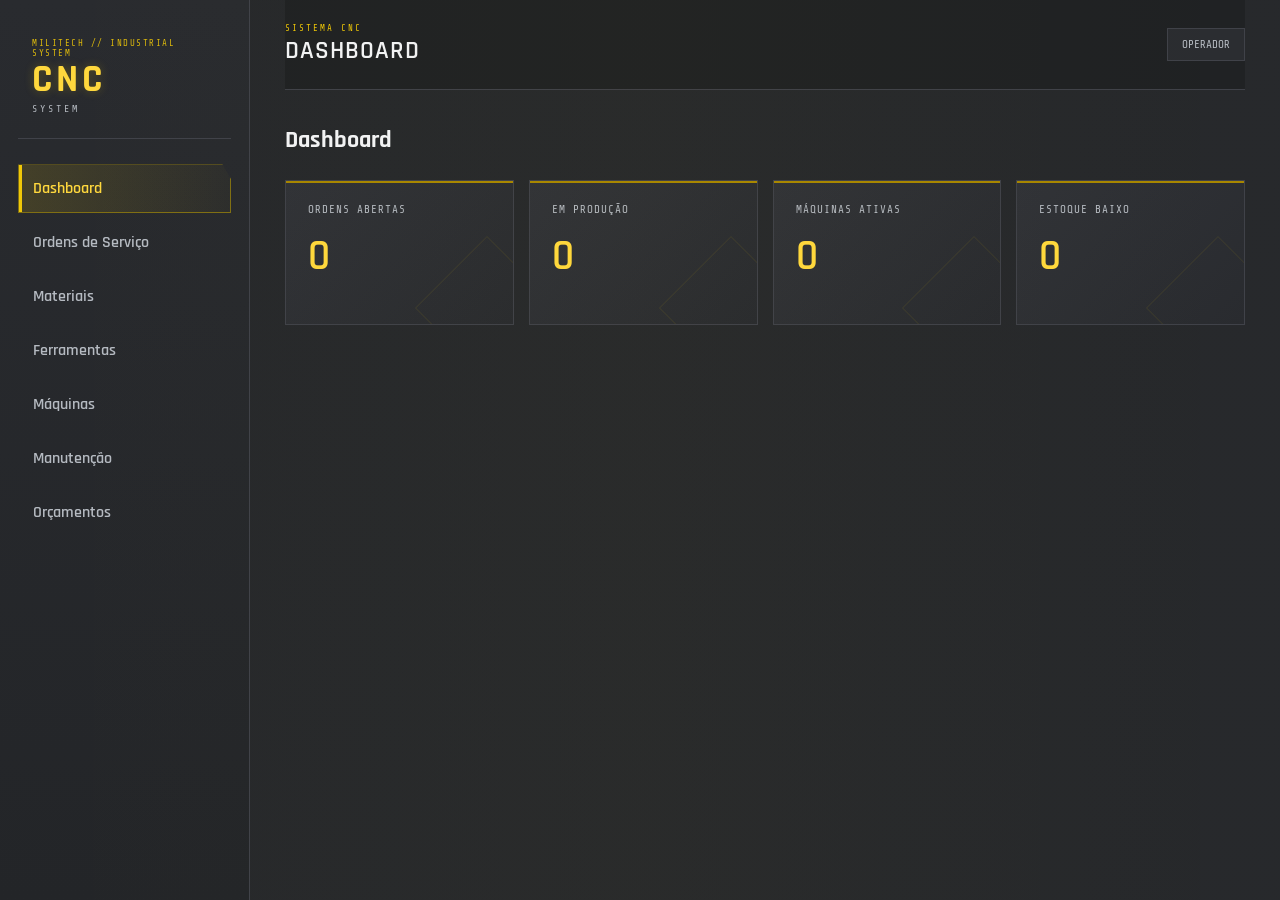
==== MetalForge-FrontEnd/index.html @ 6e20c10f "Base Sistema" ====
<!DOCTYPE html>
<html lang="pt-BR">

<head>
    <meta charset="UTF-8">
    <meta name="viewport" content="width=device-width, initial-scale=1.0">
    <link rel="stylesheet" href="style.css"> 
    <title>CNC System</title>
</head>

<body>

    <!-- SIDEBAR -->
    <aside class="sidebar">

        <div class="logo">
            <h1>CNC</h1>
            <span>SYSTEM</span>
        </div>

        <nav class="menu">

            <button class="menu-item active" data-section="dashboard">
                Dashboard
            </button>

            <button class="menu-item" data-section="ordens">
                Ordens de Serviço
            </button>

            <button class="menu-item" data-section="materiais">
                Materiais
            </button>

            <button class="menu-item" data-section="ferramentas">
                Ferramentas
            </button>

            <button class="menu-item" data-section="maquinas">
                Máquinas
            </button>

            <button class="menu-item" data-section="manutencao">
                Manutenção
            </button>

            <button class="menu-item" data-section="orcamentos">
                Orçamentos
            </button>

        </nav>

    </aside>


    <!-- CONTEÚDO PRINCIPAL -->
    <main class="main-content">

        <!-- HEADER -->
        <header class="topbar">

            <div>
                <span class="page-label">SISTEMA CNC</span>
                <h2 id="page-title">Dashboard</h2>
            </div>

            <div class="user-area">
                <span>Operador</span>
            </div>

        </header>


        <!-- DASHBOARD -->
        <section id="dashboard" class="page-section active-section">

            <h2>Dashboard</h2>

            <div class="dashboard-cards">

                <div class="dashboard-card">
                    <span>Ordens Abertas</span>
                    <strong>0</strong>
                </div>

                <div class="dashboard-card">
                    <span>Em Produção</span>
                    <strong>0</strong>
                </div>

                <div class="dashboard-card">
                    <span>Máquinas Ativas</span>
                    <strong>0</strong>
                </div>

                <div class="dashboard-card">
                    <span>Estoque Baixo</span>
                    <strong>0</strong>
                </div>

            </div>

        </section>


        <!-- ORDENS DE SERVIÇO -->
        <section id="ordens" class="page-section">

            <div class="section-header">

                <div>
                    <span class="section-label">PRODUÇÃO</span>
                    <h2>Ordens de Serviço</h2>
                </div>

                <button class="primary-button">
                    + Nova OS
                </button>

            </div>

            <div class="content-card">

                <p>Nenhuma ordem de serviço cadastrada.</p>

            </div>

        </section>


        <!-- MATERIAIS -->
        <section id="materiais" class="page-section">

            <div class="section-header">

                <div>
                    <span class="section-label">ESTOQUE</span>
                    <h2>Materiais</h2>
                </div>

                <button class="primary-button">
                    + Novo Material
                </button>

            </div>

            <div class="content-card">

                <p>Nenhum material cadastrado.</p>

            </div>

        </section>


        <!-- FERRAMENTAS -->
        <section id="ferramentas" class="page-section">

            <div class="section-header">

                <div>
                    <span class="section-label">FERRAMENTARIA</span>
                    <h2>Ferramentas</h2>
                </div>

                <button class="primary-button">
                    + Nova Ferramenta
                </button>

            </div>

            <div class="content-card">

                <p>Nenhuma ferramenta cadastrada.</p>

            </div>

        </section>


        <!-- MÁQUINAS -->
        <section id="maquinas" class="page-section">

            <div class="section-header">

                <div>
                    <span class="section-label">PRODUÇÃO</span>
                    <h2>Máquinas</h2>
                </div>

                <button class="primary-button">
                    + Nova Máquina
                </button>

            </div>

            <div class="content-card">

                <p>Nenhuma máquina cadastrada.</p>

            </div>

        </section>


        <!-- MANUTENÇÃO -->
        <section id="manutencao" class="page-section">

            <div class="section-header">

                <div>
                    <span class="section-label">MANUTENÇÃO</span>
                    <h2>Manutenção</h2>
                </div>

                <button class="primary-button">
                    + Registrar Manutenção
                </button>

            </div>

            <div class="content-card">

                <p>Nenhuma manutenção registrada.</p>

            </div>

        </section>


        <!-- ORÇAMENTOS -->
        <section id="orcamentos" class="page-section">
            <div class="section-header">
                <div>
                    <span class="section-label">FINANCEIRO</span>
                    <h2>Orçamentos</h2>
                </div>

                <button class="primary-button">
                    + Novo Orçamento
                </button>
            </div>
            <div class="content-card">

                <p>Nenhum orçamento cadastrado.</p>

            </div>

        </section>

    </main>


    <script src="script.js"></script>

</body>

</html>
---- MetalForge-FrontEnd/style.css ----
/* =========================================================
   CNC SYSTEM
   MILITECH // INDUSTRIAL INTERFACE
   ========================================================= */


/* =========================================================
   FONTES
   ========================================================= */

   @import url('https://fonts.googleapis.com/css2?family=Rajdhani:wght@400;500;600;700&family=Share+Tech+Mono&display=swap');


   /* =========================================================
      VARIÁVEIS
      ========================================================= */
   
   :root {
   
       /* FUNDOS */
       --bg-primary: #202225;
       --bg-secondary: #292b2f;
       --bg-tertiary: #313338;
   
       /* PAINÉIS */
       --panel: #2b2d31;
       --panel-hover: #35373c;
       --panel-light: #383a40;
   
       /* MILITECH / AMARELO */
       --militech-yellow: #f0c808;
       --militech-yellow-bright: #ffd83d;
       --militech-yellow-dark: #a88700;
   
       /* ESTADOS */
       --warning: #f0a500;
       --danger: #ed4245;
       --success: #57c76c;
       --info: #4da6ff;
   
       /* TEXTOS */
       --text-primary: #f2f3f5;
       --text-secondary: #b5bac1;
       --text-muted: #72767d;
   
       /* BORDAS */
       --border: #404249;
       --border-light: #4a4d53;
       --border-yellow: #806f13;
   
       /* DIMENSÕES */
       --sidebar-width: 250px;
   }
   
   
   /* =========================================================
      RESET
      ========================================================= */
   
   * {
       margin: 0;
       padding: 0;
       box-sizing: border-box;
   }
   
   
   html {
       scroll-behavior: smooth;
   }
   
   
   body {
   
       min-height: 100vh;
   
       background:
           linear-gradient(
               rgba(32, 34, 37, 0.97),
               rgba(32, 34, 37, 0.97)
           ),
           repeating-linear-gradient(
               0deg,
               transparent,
               transparent 3px,
               rgba(240, 200, 8, 0.012) 3px,
               rgba(240, 200, 8, 0.012) 4px
           );
   
       color: var(--text-primary);
   
       font-family: 'Rajdhani', sans-serif;
   
       overflow-x: hidden;
   }
   
   
   /* =========================================================
      EFEITO DE INTERFACE
      ========================================================= */
   
   body::before {
   
       content: "";
   
       position: fixed;
   
       inset: 0;
   
       pointer-events: none;
   
       background:
           linear-gradient(
               90deg,
               transparent 0%,
               rgba(240, 200, 8, 0.015) 50%,
               transparent 100%
           );
   
       z-index: 999;
   }
   
   
   /* =========================================================
      SELEÇÃO
      ========================================================= */
   
   ::selection {
   
       background: var(--militech-yellow);
   
       color: #202225;
   }
   
   
   /* =========================================================
      SIDEBAR
      ========================================================= */
   
   .sidebar {
   
       position: fixed;
   
       top: 0;
       left: 0;
   
       width: var(--sidebar-width);
       height: 100vh;
   
       padding: 28px 18px;
   
       background:
           linear-gradient(
               180deg,
               #292b2f 0%,
               #232528 100%
           );
   
       border-right: 1px solid var(--border);
   
       display: flex;
       flex-direction: column;
   
       z-index: 100;
   }
   
   
   /* =========================================================
      LOGO
      ========================================================= */
   
   .logo {
   
       position: relative;
   
       padding: 10px 14px 24px;
   
       margin-bottom: 25px;
   
       border-bottom: 1px solid var(--border);
   }
   
   
   .logo::before {
   
       content: "MILITECH // INDUSTRIAL SYSTEM";
   
       display: block;
   
       margin-bottom: 7px;
   
       color: var(--militech-yellow);
   
       font-family: 'Share Tech Mono', monospace;
   
       font-size: 9px;
   
       letter-spacing: 1.5px;
   
       opacity: 0.9;
   }
   
   
   .logo h1 {
   
       color: var(--militech-yellow-bright);
   
       font-size: 38px;
   
       font-weight: 700;
   
       line-height: 0.8;
   
       letter-spacing: 4px;
   
       text-shadow:
           0 0 10px rgba(240, 200, 8, 0.25);
   }
   
   
   .logo span {
   
       display: block;
   
       margin-top: 8px;
   
       color: var(--text-secondary);
   
       font-family: 'Share Tech Mono', monospace;
   
       font-size: 10px;
   
       letter-spacing: 3px;
   }
   
   
   /* =========================================================
      MENU
      ========================================================= */
   
   .menu {
   
       display: flex;
   
       flex-direction: column;
   
       gap: 5px;
   }
   
   
   .menu-item {
   
       position: relative;
   
       width: 100%;
   
       padding: 13px 14px;
   
       border: 1px solid transparent;
   
       background: transparent;
   
       color: var(--text-secondary);
   
       font-family: 'Rajdhani', sans-serif;
   
       font-size: 16px;
   
       font-weight: 600;
   
       text-align: left;
   
       cursor: pointer;
   
       transition:
           background 0.2s ease,
           color 0.2s ease,
           border 0.2s ease;
   
       clip-path: polygon(
           0 0,
           96% 0,
           100% 30%,
           100% 100%,
           0 100%
       );
   }
   
   
   .menu-item::before {
   
       content: "";
   
       position: absolute;
   
       left: 0;
       top: 0;
   
       width: 3px;
       height: 100%;
   
       background: transparent;
   
       transition:
           background 0.2s ease;
   }
   
   
   .menu-item:hover {
   
       background: rgba(240, 200, 8, 0.06);
   
       color: var(--text-primary);
   
       border-color: var(--border);
   }
   
   
   .menu-item.active {
   
       background:
           linear-gradient(
               90deg,
               rgba(240, 200, 8, 0.14),
               rgba(240, 200, 8, 0.025)
           );
   
       color: var(--militech-yellow-bright);
   
       border-color: var(--border-yellow);
   }
   
   
   .menu-item.active::before {
   
       background: var(--militech-yellow);
   }
   
   
   /* =========================================================
      CONTEÚDO PRINCIPAL
      ========================================================= */
   
   .main-content {
   
       min-height: 100vh;
   
       margin-left: var(--sidebar-width);
   
       padding: 0 35px 50px;
   }
   
   
   /* =========================================================
      TOPBAR
      ========================================================= */
   
   .topbar {
   
       position: sticky;
   
       top: 0;
   
       height: 90px;
   
       display: flex;
   
       align-items: center;
   
       justify-content: space-between;
   
       background: rgba(32, 34, 37, 0.94);
   
       border-bottom: 1px solid var(--border);
   
       backdrop-filter: blur(12px);
   
       z-index: 50;
   }
   
   
   .page-label {
   
       display: block;
   
       margin-bottom: 2px;
   
       color: var(--militech-yellow);
   
       font-family: 'Share Tech Mono', monospace;
   
       font-size: 9px;
   
       letter-spacing: 2px;
   }
   
   
   .topbar h2 {
   
       font-size: 25px;
   
       font-weight: 600;
   
       letter-spacing: 1px;
   
       text-transform: uppercase;
   }
   
   
   /* =========================================================
      USUÁRIO
      ========================================================= */
   
   .user-area {
   
       display: flex;
   
       align-items: center;
   
       padding: 9px 14px;
   
       background: var(--panel);
   
       border: 1px solid var(--border);
   
       color: var(--text-secondary);
   
       font-family: 'Share Tech Mono', monospace;
   
       font-size: 11px;
   
       text-transform: uppercase;
   }
   
   
   /* =========================================================
      SECTIONS
      ========================================================= */
   
   .page-section {
   
       display: none;
   
       padding-top: 35px;
   
       animation: sectionIn 0.25s ease;
   }
   
   
   .page-section.active-section {
   
       display: block;
   }
   
   
   @keyframes sectionIn {
   
       from {
   
           opacity: 0;
   
           transform: translateY(6px);
       }
   
       to {
   
           opacity: 1;
   
           transform: translateY(0);
       }
   }
   
   
   /* =========================================================
      CABEÇALHO DAS SEÇÕES
      ========================================================= */
   
   .section-header {
   
       display: flex;
   
       align-items: center;
   
       justify-content: space-between;
   
       margin-bottom: 25px;
   }
   
   
   .section-label {
   
       display: block;
   
       margin-bottom: 3px;
   
       color: var(--militech-yellow);
   
       font-family: 'Share Tech Mono', monospace;
   
       font-size: 10px;
   
       letter-spacing: 2px;
   }
   
   
   .section-header h2 {
   
       font-size: 28px;
   
       font-weight: 600;
   
       letter-spacing: 1px;
   
       text-transform: uppercase;
   }
   
   
   /* =========================================================
      DASHBOARD
      ========================================================= */
   
   .dashboard-cards {
   
       display: grid;
   
       grid-template-columns:
           repeat(4, 1fr);
   
       gap: 15px;
   
       margin-top: 25px;
   }
   
   
   .dashboard-card {
   
       position: relative;
   
       min-height: 145px;
   
       padding: 22px;
   
       background:
           linear-gradient(
               135deg,
               #313338,
               #292b2f
           );
   
       border: 1px solid var(--border);
   
       overflow: hidden;
   
       transition:
           transform 0.2s ease,
           border-color 0.2s ease,
           background 0.2s ease;
   }
   
   
   .dashboard-card::before {
   
       content: "";
   
       position: absolute;
   
       top: 0;
       left: 0;
   
       width: 100%;
       height: 2px;
   
       background: var(--militech-yellow-dark);
   }
   
   
   .dashboard-card::after {
   
       content: "";
   
       position: absolute;
   
       right: -25px;
       bottom: -35px;
   
       width: 100px;
       height: 100px;
   
       border: 1px solid rgba(240, 200, 8, 0.08);
   
       transform: rotate(45deg);
   }
   
   
   .dashboard-card:hover {
   
       transform: translateY(-3px);
   
       background: var(--panel-hover);
   
       border-color: var(--border-yellow);
   }
   
   
   .dashboard-card span {
   
       display: block;
   
       color: var(--text-secondary);
   
       font-family: 'Share Tech Mono', monospace;
   
       font-size: 11px;
   
       letter-spacing: 1px;
   
       text-transform: uppercase;
   }
   
   
   .dashboard-card strong {
   
       display: block;
   
       margin-top: 20px;
   
       color: var(--militech-yellow-bright);
   
       font-size: 42px;
   
       font-weight: 600;
   
       line-height: 1;
   }
   
   
   /* =========================================================
      CONTENT CARD
      ========================================================= */
   
   .content-card {
   
       position: relative;
   
       min-height: 220px;
   
       padding: 25px;
   
       background: var(--panel);
   
       border: 1px solid var(--border);
   
       display: flex;
   
       align-items: center;
   
       justify-content: center;
   
       color: var(--text-muted);
   
       font-family: 'Share Tech Mono', monospace;
   
       font-size: 12px;
   
       text-transform: uppercase;
   
       letter-spacing: 1px;
   }
   
   
   .content-card::before,
   .content-card::after {
   
       content: "";
   
       position: absolute;
   
       width: 12px;
       height: 12px;
   
       border-color: var(--militech-yellow-dark);
   
       border-style: solid;
   }
   
   
   .content-card::before {
   
       top: -1px;
       left: -1px;
   
       border-width:
           2px
           0
           0
           2px;
   }
   
   
   .content-card::after {
   
       right: -1px;
       bottom: -1px;
   
       border-width:
           0
           2px
           2px
           0;
   }
   
   
   /* =========================================================
      BOTÕES
      ========================================================= */
   
   .primary-button {
   
       position: relative;
   
       padding: 11px 18px;
   
       border: 1px solid var(--militech-yellow-dark);
   
       background: var(--militech-yellow);
   
       color: #202225;
   
       font-family: 'Rajdhani', sans-serif;
   
       font-size: 14px;
   
       font-weight: 700;
   
       letter-spacing: 0.7px;
   
       text-transform: uppercase;
   
       cursor: pointer;
   
       clip-path: polygon(
           0 0,
           94% 0,
           100% 25%,
           100% 100%,
           6% 100%,
           0 75%
       );
   
       transition:
           background 0.2s ease,
           box-shadow 0.2s ease,
           transform 0.2s ease;
   }
   
   
   .primary-button:hover {
   
       background: var(--militech-yellow-bright);
   
       box-shadow:
           0 0 18px rgba(240, 200, 8, 0.18);
   
       transform: translateY(-1px);
   }
   
   
   .primary-button:active {
   
       transform: translateY(0);
   }
   
   
   /* =========================================================
      TABELAS
      ========================================================= */
   
   table {
   
       width: 100%;
   
       border-collapse: collapse;
   
       background: var(--panel);
   }
   
   
   thead {
   
       background: var(--bg-tertiary);
   }
   
   
   th {
   
       padding: 14px 16px;
   
       border-bottom: 1px solid var(--border);
   
       color: var(--militech-yellow);
   
       font-family: 'Share Tech Mono', monospace;
   
       font-size: 10px;
   
       font-weight: 400;
   
       text-align: left;
   
       letter-spacing: 1px;
   
       text-transform: uppercase;
   }
   
   
   td {
   
       padding: 14px 16px;
   
       border-bottom: 1px solid rgba(64, 66, 73, 0.65);
   
       color: var(--text-secondary);
   
       font-size: 14px;
   }
   
   
   tbody tr {
   
       transition:
           background 0.15s ease;
   }
   
   
   tbody tr:hover {
   
       background:
           rgba(240, 200, 8, 0.035);
   }
   
   
   tbody tr:last-child td {
   
       border-bottom: none;
   }
   
   
   /* =========================================================
      INPUTS
      ========================================================= */
   
   input,
   select,
   textarea {
   
       width: 100%;
   
       padding: 11px 13px;
   
       background: #232428;
   
       border: 1px solid var(--border);
   
       color: var(--text-primary);
   
       font-family: 'Rajdhani', sans-serif;
   
       font-size: 14px;
   
       outline: none;
   
       transition:
           border-color 0.2s ease,
           box-shadow 0.2s ease,
           background 0.2s ease;
   }
   
   
   input:hover,
   select:hover,
   textarea:hover {
   
       background: #282a2e;
   
       border-color: var(--border-light);
   }
   
   
   input:focus,
   select:focus,
   textarea:focus {
   
       background: #202225;
   
       border-color: var(--militech-yellow-dark);
   
       box-shadow:
           0 0 0 2px
           rgba(240, 200, 8, 0.08);
   }
   
   
   input::placeholder,
   textarea::placeholder {
   
       color: var(--text-muted);
   }
   
   
   /* =========================================================
      SELECT
      ========================================================= */
   
   select {
   
       appearance: none;
   
       background-image:
           linear-gradient(45deg, transparent 50%, #b5bac1 50%),
           linear-gradient(135deg, #b5bac1 50%, transparent 50%);
   
       background-position:
           calc(100% - 15px) 50%,
           calc(100% - 10px) 50%;
   
       background-size:
           5px 5px,
           5px 5px;
   
       background-repeat: no-repeat;
   
       padding-right: 35px;
   }
   
   
   /* =========================================================
      TEXTAREA
      ========================================================= */
   
   textarea {
   
       min-height: 100px;
   
       resize: vertical;
   }
   
   
   /* =========================================================
      STATUS
      ========================================================= */
   
   .status {
   
       display: inline-flex;
   
       align-items: center;
   
       gap: 7px;
   
       padding: 5px 9px;
   
       border: 1px solid var(--border);
   
       background: var(--bg-tertiary);
   
       font-family: 'Share Tech Mono', monospace;
   
       font-size: 10px;
   
       text-transform: uppercase;
   
       letter-spacing: 0.5px;
   }
   
   
   .status::before {
   
       content: "";
   
       width: 6px;
       height: 6px;
   
       border-radius: 50%;
   
       background: var(--text-muted);
   }
   
   
   .status.success {
   
       color: var(--success);
   }
   
   
   .status.success::before {
   
       background: var(--success);
   
       box-shadow:
           0 0 6px rgba(87, 199, 108, 0.5);
   }
   
   
   .status.warning {
   
       color: var(--warning);
   }
   
   
   .status.warning::before {
   
       background: var(--warning);
   }
   
   
   .status.danger {
   
       color: var(--danger);
   }
   
   
   .status.danger::before {
   
       background: var(--danger);
   }
   
   
   /* =========================================================
      MODAIS
      ========================================================= */
   
   .modal-overlay {
   
       position: fixed;
   
       inset: 0;
   
       background:
           rgba(20, 21, 23, 0.78);
   
       backdrop-filter: blur(5px);
   
       display: flex;
   
       align-items: center;
   
       justify-content: center;
   
       padding: 20px;
   
       z-index: 500;
   
       opacity: 0;
   
       visibility: hidden;
   
       transition:
           opacity 0.2s ease,
           visibility 0.2s ease;
   }
   
   
   .modal-overlay.show {
   
       opacity: 1;
   
       visibility: visible;
   }
   
   
   .modal {
   
       width: 100%;
   
       max-width: 650px;
   
       max-height: 90vh;
   
       overflow-y: auto;
   
       padding: 25px;
   
       background: var(--panel);
   
       border: 1px solid var(--border);
   
       box-shadow:
           0 20px 60px rgba(0, 0, 0, 0.45);
   
       animation: modalIn 0.2s ease;
   }
   
   
   @keyframes modalIn {
   
       from {
   
           opacity: 0;
   
           transform:
               translateY(10px)
               scale(0.98);
       }
   
       to {
   
           opacity: 1;
   
           transform:
               translateY(0)
               scale(1);
       }
   }
   
   
   .modal-header {
   
       display: flex;
   
       align-items: center;
   
       justify-content: space-between;
   
       padding-bottom: 18px;
   
       margin-bottom: 20px;
   
       border-bottom: 1px solid var(--border);
   }
   
   
   .modal-header h2 {
   
       color: var(--text-primary);
   
       font-size: 22px;
   
       text-transform: uppercase;
   }
   
   
   .modal-close {
   
       width: 32px;
       height: 32px;
   
       border: 1px solid var(--border);
   
       background: transparent;
   
       color: var(--text-secondary);
   
       font-size: 20px;
   
       cursor: pointer;
   
       transition:
           background 0.2s ease,
           color 0.2s ease;
   }
   
   
   .modal-close:hover {
   
       background: var(--danger);
   
       color: white;
   
       border-color: var(--danger);
   }
   
   
   /* =========================================================
      FORMULÁRIOS
      ========================================================= */
   
   .form-group {
   
       margin-bottom: 18px;
   }
   
   
   .form-group label {
   
       display: block;
   
       margin-bottom: 7px;
   
       color: var(--text-secondary);
   
       font-family: 'Share Tech Mono', monospace;
   
       font-size: 10px;
   
       letter-spacing: 1px;
   
       text-transform: uppercase;
   }
   
   
   .form-row {
   
       display: grid;
   
       grid-template-columns:
           repeat(2, 1fr);
   
       gap: 15px;
   }
   
   
   .form-actions {
   
       display: flex;
   
       justify-content: flex-end;
   
       gap: 10px;
   
       margin-top: 25px;
   
       padding-top: 20px;
   
       border-top: 1px solid var(--border);
   }
   
   
   /* =========================================================
      BOTÃO SECUNDÁRIO
      ========================================================= */
   
   .secondary-button {
   
       padding: 10px 17px;
   
       background: var(--bg-tertiary);
   
       border: 1px solid var(--border);
   
       color: var(--text-secondary);
   
       font-family: 'Rajdhani', sans-serif;
   
       font-size: 14px;
   
       font-weight: 600;
   
       cursor: pointer;
   
       transition:
           background 0.2s ease,
           color 0.2s ease,
           border-color 0.2s ease;
   }
   
   
   .secondary-button:hover {
   
       background: var(--panel-hover);
   
       border-color: var(--border-light);
   
       color: var(--text-primary);
   }
   
   
   /* =========================================================
      ALERTAS
      ========================================================= */
   
   .alert {
   
       padding: 13px 16px;
   
       margin-bottom: 15px;
   
       border: 1px solid var(--border);
   
       background: var(--panel);
   
       font-family: 'Share Tech Mono', monospace;
   
       font-size: 11px;
   }
   
   
   .alert.warning {
   
       border-color:
           rgba(240, 165, 0, 0.35);
   
       color: var(--warning);
   }
   
   
   .alert.danger {
   
       border-color:
           rgba(237, 66, 69, 0.35);
   
       color: var(--danger);
   }
   
   
   .alert.success {
   
       border-color:
           rgba(87, 199, 108, 0.35);
   
       color: var(--success);
   }
   
   
   /* =========================================================
      SCROLLBAR
      ========================================================= */
   
   ::-webkit-scrollbar {
   
       width: 8px;
   }
   
   
   ::-webkit-scrollbar-track {
   
       background: #202225;
   }
   
   
   ::-webkit-scrollbar-thumb {
   
       background: #4a4d53;
   
       border-radius: 2px;
   }
   
   
   ::-webkit-scrollbar-thumb:hover {
   
       background: var(--militech-yellow-dark);
   }
   
   
   /* =========================================================
      RESPONSIVIDADE
      ========================================================= */
   
   @media (max-width: 1100px) {
   
       .dashboard-cards {
   
           grid-template-columns:
               repeat(2, 1fr);
       }
   }
   
   
   @media (max-width: 800px) {
   
       :root {
   
           --sidebar-width: 200px;
       }
   
   
       .main-content {
   
           padding:
               0
               20px
               40px;
       }
   
   
       .dashboard-cards {
   
           grid-template-columns: 1fr;
       }
   
   
       .form-row {
   
           grid-template-columns: 1fr;
       }
   }
   
   
   @media (max-width: 600px) {
   
       .sidebar {
   
           position: relative;
   
           width: 100%;
   
           height: auto;
   
           padding: 15px;
       }
   
   
       .logo {
   
           margin-bottom: 10px;
       }
   
   
       .menu {
   
           flex-direction: row;
   
           overflow-x: auto;
   
           padding-bottom: 5px;
       }
   
   
       .menu-item {
   
           min-width: max-content;
       }
   
   
       .main-content {
   
           margin-left: 0;
       }
   
   
       .topbar {
   
           position: relative;
   
           height: 80px;
       }
   
   
       .section-header {
   
           align-items: flex-start;
   
           flex-direction: column;
   
           gap: 15px;
       }
   
   
       .section-header .primary-button {
   
           width: 100%;
       }
   }
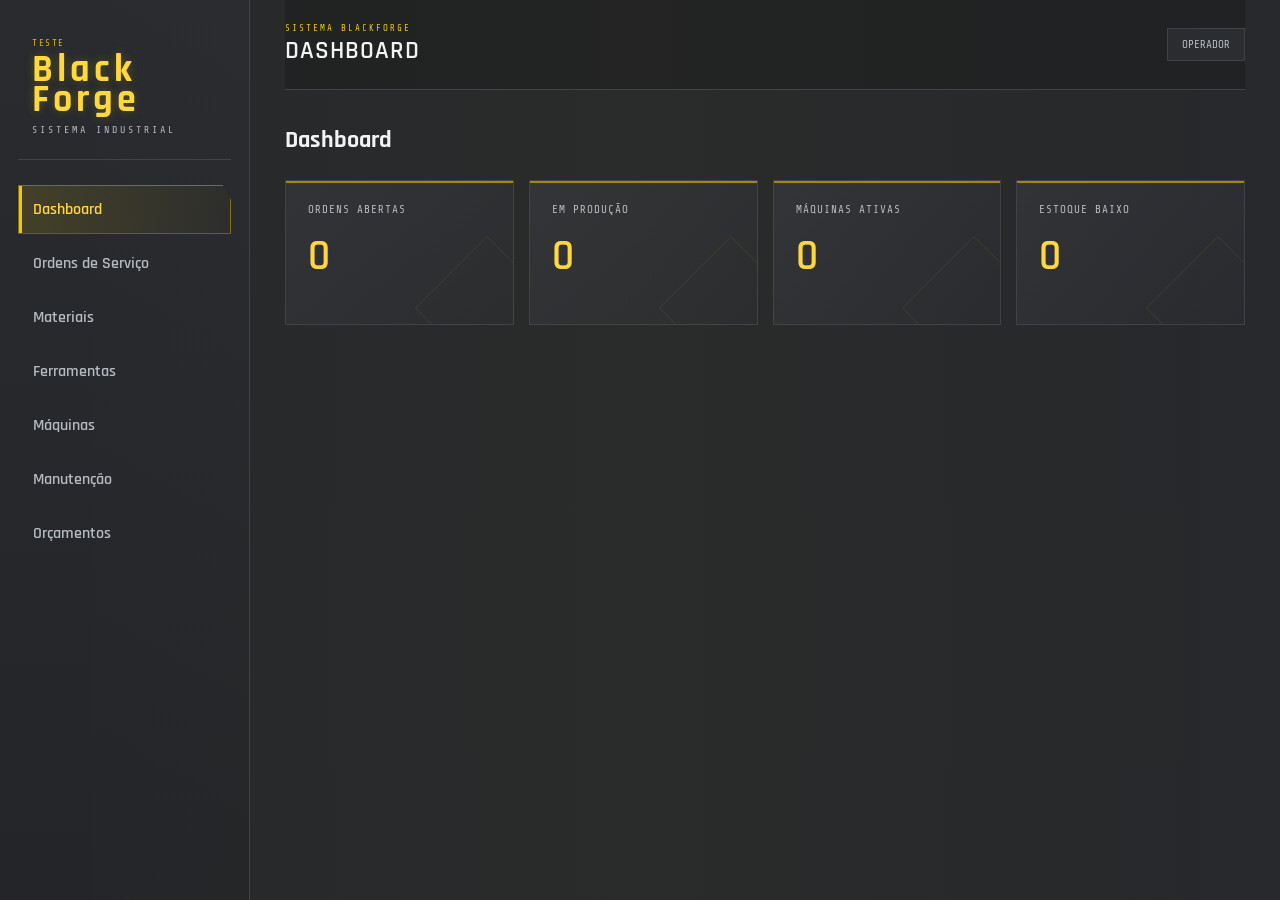
==== commit bd2e58b1: "Atualização 1.0" ====
--- a/MetalForge-FrontEnd/index.html
+++ b/MetalForge-FrontEnd/index.html
@@ -5,7 +5,7 @@
     <meta charset="UTF-8">
     <meta name="viewport" content="width=device-width, initial-scale=1.0">
     <link rel="stylesheet" href="style.css"> 
-    <title>CNC System</title>
+    <title>Black Forge</title>
 </head>
 
 <body>
@@ -14,8 +14,8 @@
     <aside class="sidebar">
 
         <div class="logo">
-            <h1>CNC</h1>
-            <span>SYSTEM</span>
+            <h1>Black Forge</h1>
+            <span>SISTEMA INDUSTRIAL</span>
         </div>
 
         <nav class="menu">
@@ -60,7 +60,7 @@
         <header class="topbar">
 
             <div>
-                <span class="page-label">SISTEMA CNC</span>
+                <span class="page-label">SISTEMA BLACKFORGE</span>
                 <h2 id="page-title">Dashboard</h2>
             </div>
 
--- a/MetalForge-FrontEnd/style.css
+++ b/MetalForge-FrontEnd/style.css
@@ -182,7 +182,7 @@
    
    .logo::before {
    
-       content: "MILITECH // INDUSTRIAL SYSTEM";
+       content: "TESTE";
    
        display: block;
    
